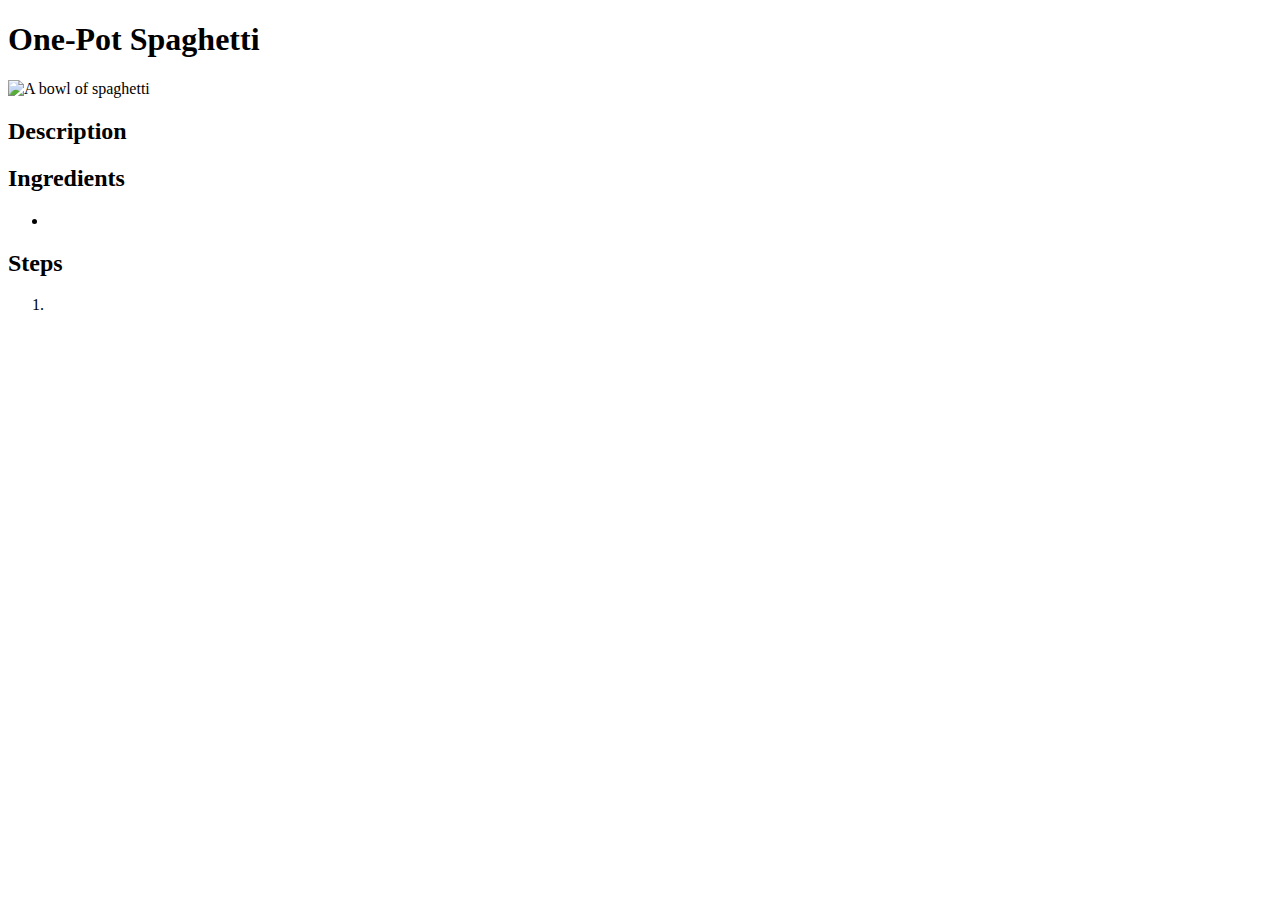
==== recipes/one-pot-spaghetti.html @ 74c0ac8a "Create one-pot-spaghetti.html in recipes directory and link it in index.html" ====
<!DOCTYPE html>
<html lang="en">
  <head>
    <meta charset="UTF-8">
    <title>Odin Receipes - One-Pot Spaghetti</title>
  </head>

  <body>
    <h1>One-Pot Spaghetti</h1>
    <img src="../images/one-pot-spaghetti.webp" alt="A bowl of spaghetti">
    <h2>Description</h2>
    <p>
    </p>
    <h2>Ingredients</h2>
    <ul>
      <li></li>
    </ul>
    <h2>Steps</h2>
    <ol>
      <li></li>
    </ol>
  </body>
</html>
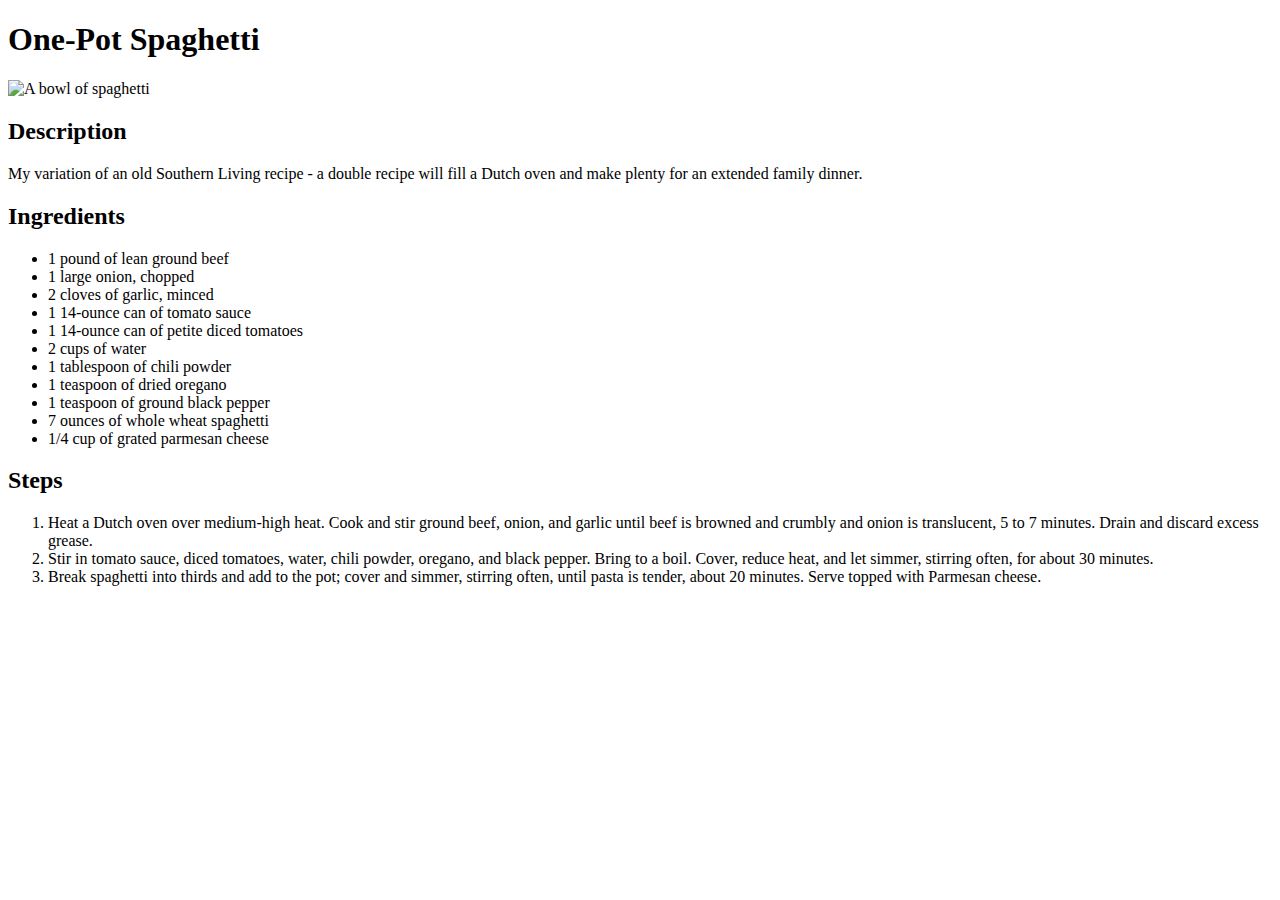
==== commit 2c84a2a8: "Populate content in one-pot-spaghetti.html" ====
--- a/recipes/one-pot-spaghetti.html
+++ b/recipes/one-pot-spaghetti.html
@@ -10,14 +10,41 @@
     <img src="../images/one-pot-spaghetti.webp" alt="A bowl of spaghetti">
     <h2>Description</h2>
     <p>
+      My variation of an old Southern Living recipe - a double recipe will 
+      fill a Dutch oven and make plenty for an extended family dinner.
     </p>
     <h2>Ingredients</h2>
     <ul>
-      <li></li>
+      <li>1 pound of lean ground beef</li>
+      <li>1 large onion, chopped</li>
+      <li>2 cloves of garlic, minced</li>
+      <li>1 14-ounce can of tomato sauce</li>
+      <li>1 14-ounce can of petite diced tomatoes</li>
+      <li>2 cups of water</li>
+      <li>1 tablespoon of chili powder</li>
+      <li>1 teaspoon of dried oregano</li>
+      <li>1 teaspoon of ground black pepper</li>
+      <li>7 ounces of whole wheat spaghetti</li>
+      <li>1/4 cup of grated parmesan cheese</li>
     </ul>
     <h2>Steps</h2>
     <ol>
-      <li></li>
+      <li>
+        Heat a Dutch oven over medium-high heat. Cook and stir ground 
+        beef, onion, and garlic until beef is browned and crumbly and 
+        onion is translucent, 5 to 7 minutes. Drain and discard excess 
+        grease.
+      </li>
+      <li>
+        Stir in tomato sauce, diced tomatoes, water, chili powder, 
+        oregano, and black pepper. Bring to a boil. Cover, reduce heat, 
+        and let simmer, stirring often, for about 30 minutes.
+      </li>
+      <li>
+        Break spaghetti into thirds and add to the pot; cover and simmer, 
+        stirring often, until pasta is tender, about 20 minutes. Serve 
+        topped with Parmesan cheese.
+      </li>
     </ol>
   </body>
 </html>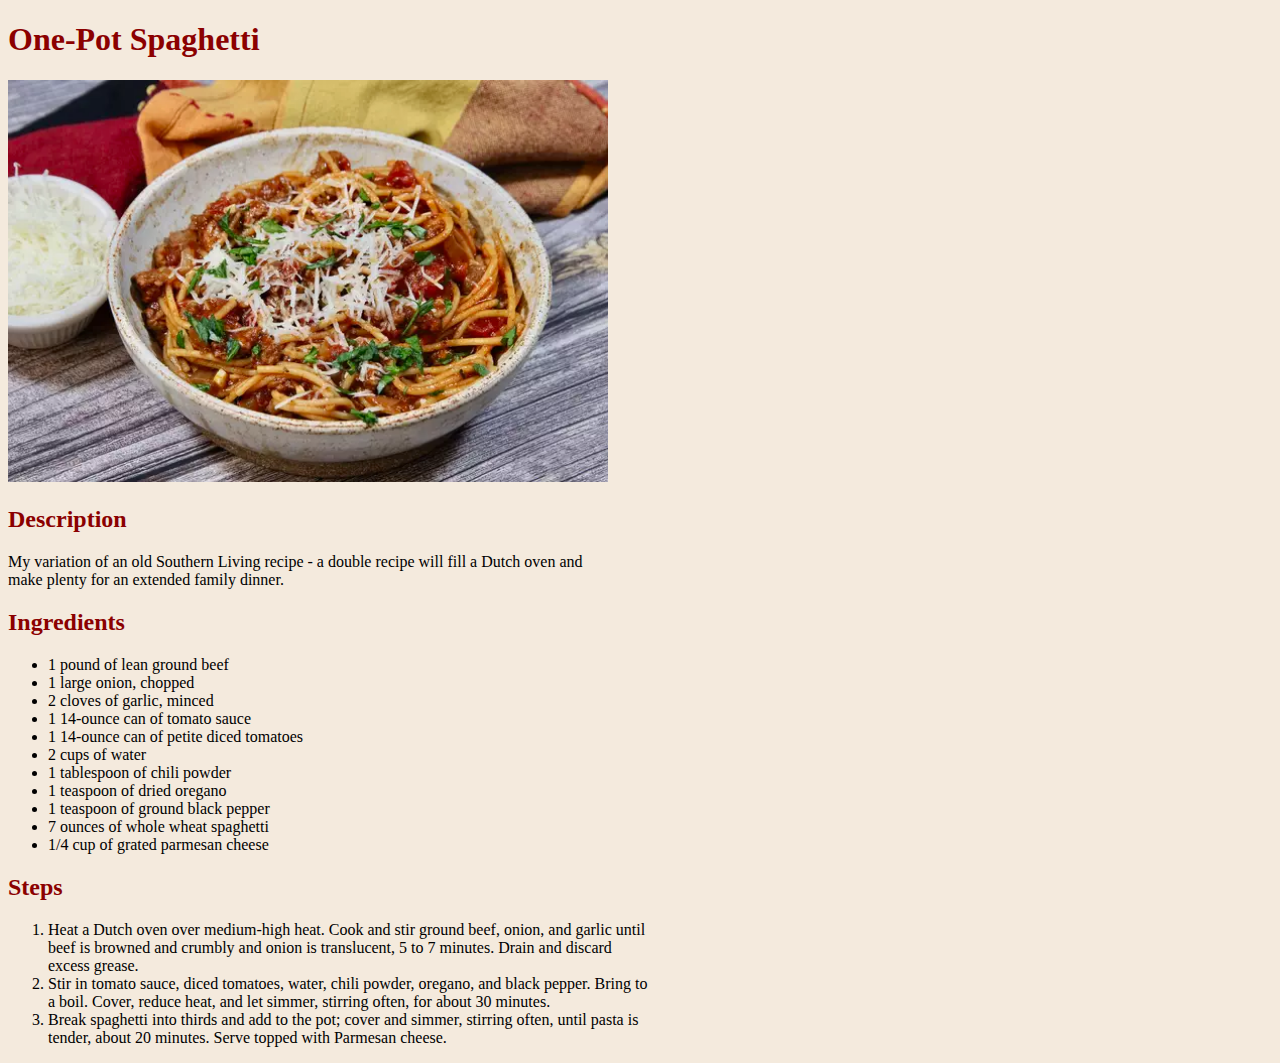
==== commit 3abc3ce1: "Add styles" ====
--- a/recipes/one-pot-spaghetti.html
+++ b/recipes/one-pot-spaghetti.html
@@ -3,6 +3,7 @@
   <head>
     <meta charset="UTF-8">
     <title>Odin Receipes - One-Pot Spaghetti</title>
+    <link rel="stylesheet" href="../styles.css">
   </head>
 
   <body>
--- a/styles.css
+++ b/styles.css
@@ -0,0 +1,15 @@
+body {
+    background-color: rgb(244, 234, 221);
+}
+h1,
+h2 {
+    color: darkred;
+}
+p,
+li {
+    width: 600px;
+}
+img {
+    height: auto;
+    width: 600px;
+}